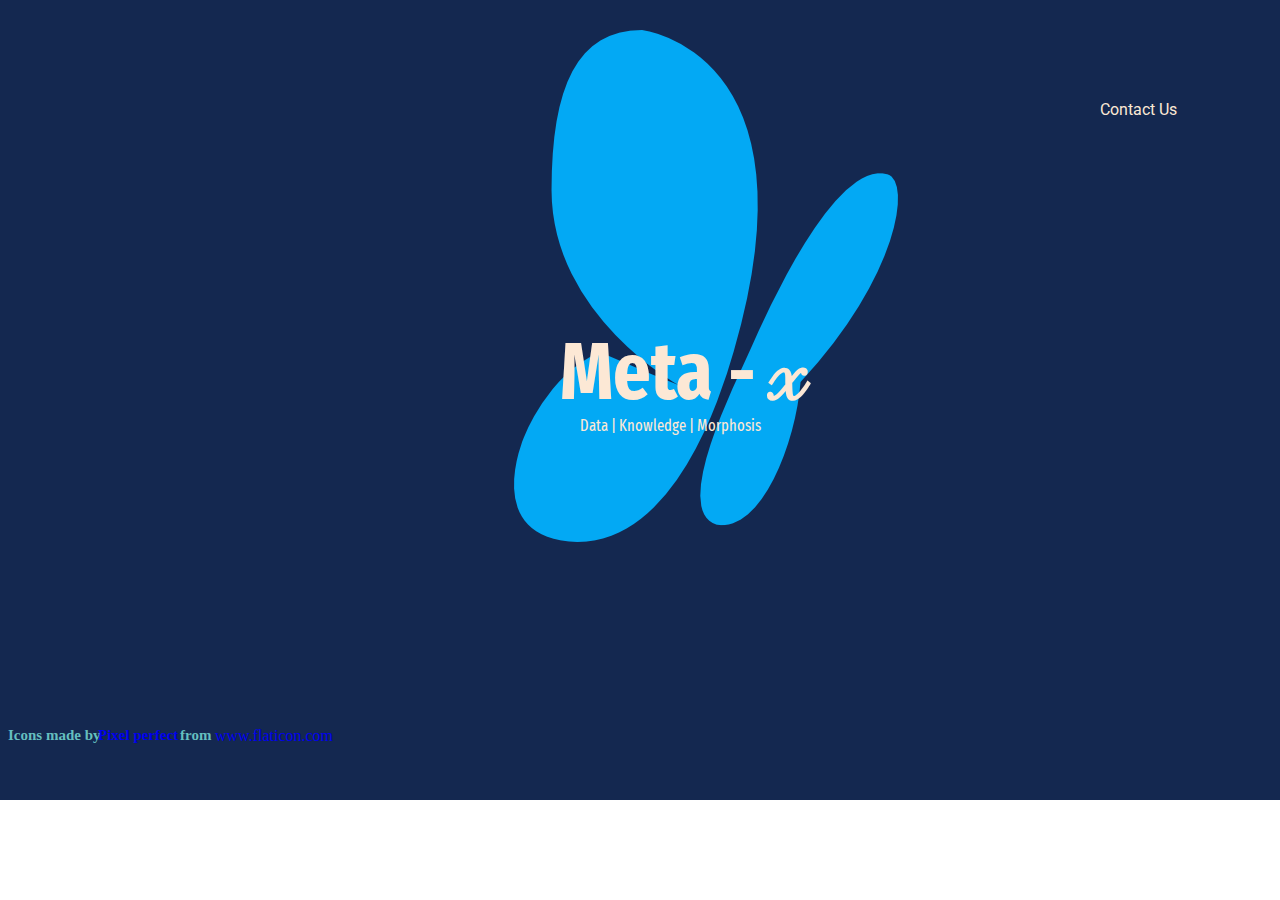
==== index.html @ caba2624 "Update index.html" ====
<!DOCTYPE html>
<html lang="en" dir="ltr">
  <head>
    <title>Meta - x</title>
    <meta charset="utf-8">
    <link href="https://fonts.googleapis.com/css2?family=Parisienne&display=swap" rel="stylesheet">
    <link href="https://fonts.googleapis.com/css2?family=Montserrat+Alternates:wght@300&display=swap" rel="stylesheet">
    <link rel="stylesheet" href="css/styles.css">
    <link rel="icon" href="favicon.ico">
    <link href="https://fonts.googleapis.com/css2?family=Fira+Sans+Extra+Condensed&display=swap" rel="stylesheet">
    <link href="https://fonts.googleapis.com/css2?family=Roboto&display=swap" rel="stylesheet">
  </head>
  <body>
    <div class="sec1">
      <img class="butterfly"src="butterfly.png" alt="">
      <a class="About" href="about.html">Contact Us</a>
    <center>
      <h1 class="meta">Meta - </h1><h1 class="x"> x</h1>
      <p>Data | Knowledge | Morphosis</p>
    </div>      
    </center>
     <h1 class="ed">Icons made by<h1> <a class="en" href="https://icon54.com/" title="Pixel perfect">Pixel perfect</a> <h1 class="ll">from</h1> <a class="h11" href="https://www.flaticon.com" title="Flaticon">www.flaticon.com</a>
       </div>
       </body>
</html>
---- css/styles.css ----
h1 {
  font-size: 15px;
}
p {
  color: #fce8d5;
  position: absolute;
  top: 400px;
  left: 580px;
  font-family: 'Fira Sans Extra Condensed', sans-serif;
}
a {
  text-decoration: none;
}
a:hover {
  color: #ea6227;
}
.bc {
  position: absolute;
  top: 790px;
  background-color: #142850;
}
.enn {
  position: absolute;
  width: 100px;
  top: 727px;
  left: 100px;
  font-size: 15px;  
}
.f {
  color: #65BFBF;
  position: absolute;
  top: 700px;
  left: 225px;
  display: inline;
  font-size: 15px;
}
.ll {
  position: absolute;
  top: 717px;
  left: 180px;
  color: #65BFBF;
}
.h11 {
  position: absolute;
  top: 727px;
  left: 215px;
}
.phone {
  height: 50px;
  background-color: #142850;
  position: absolute;
  top: 115px;
}
.ef {
  color: #65BFBF;
  position: absolute;
  top: 700px;
  display: inline;
  font-size: 15px;
}
.g {
  position: absolute;
  top: 710px;
  left: 95px;
  display: inline;
  font-size: 15px;
}
.en {
  position: absolute;
  width: 100px;
  top: 727px;
  left: 98px;
  font-size: 15px;
}
.h1 {
  position: absolute;
  top: 727px;
  left: 260px;
}
.h2 {
  position: absolute;
  top: 745px;
  left: 260px;
}
.g1 {
  position: absolute;
  top: 745px;
  left: 95px;
  font-size: 15px;
}
.f1 {
  position: absolute;
  top: 735px;
  left: 225px;
  font-size: 15px;
  color: #65BFBF;
}
.h {
  position: absolute;
  top: 710px;
  left: 260px;
  display: inline;
  font-size: 15px;
}
.sec1 {
  position: absolute;
  left: 0;
  right: 0;
  top: 0;
  bottom: 0;
  height: 800px;
  background-color: #142850;
}
.meta {
  color: #fce8d5;
  position: absolute;
  font-size: 80px;
  top: 270px;
  left: 560px;
  font-family: 'Fira Sans Extra Condensed', sans-serif;
  display: inline;
}
.meta1 {
  font-size: 50px;
  color: #fce8d5;
  position: absolute;
  top: 0;
  left: 560px;
  font-family: 'Fira Sans Extra Condensed', sans-serif;
  display: inline;
}
.meta2 {
  color: #fce8d5;
  position: absolute;
  top: 115px;
  left: 45px;
  font-family: 'Poppins', sans-serif;
  display: inline;
}
.meta3 {
  color: #fce8d5;
  position: absolute;
  top: 185px;
  left: 55px;
  font-family: 'Poppins', sans-serif;
  display: inline;
}
.meta4 {
  color: #fce8d5;
  position: absolute;
  top: 250px;
  left: 55px;
  font-family: 'Poppins', sans-serif;
  display: inline;
}
.meta5 {
  color: #fce8d5;
  position: absolute;
  top: 317px;
  left: 55px;
  font-family: 'Poppins', sans-serif;
  display: inline;
}
.linkedin {
  height: 50px;
  position: absolute;
  top: 185px;
}
.mail {
  height: 50px;
  position: absolute;
  top: 250px;
}
.x {
  color: #fce8d5;
  font-size: 80px;
  position: absolute;
  top: 270px;
  left: 760px;
  font-family: 'Parisienne', cursive;
  display: inline;
  margin-left: 10px;
}
.butterfly {
  position: absolute;
  top: 30px;
  left: 450px;
}
.About {
  position: absolute;
  top: 100px;
  left: 1100px;
  font-family: 'Roboto', sans-serif;
  color: #fce8d5;
}
.d {
  color: black;
  height: 10px;
}
.em {
  color: #65BFBF;
  position: absolute;
  top: 700px;
  font-size: 15px;
}
.twitter {
  position: absolute;
  top: 325px;
  height: 50px;
}
.eg {
  position: absolute;
  top: 20px;
}
.el {
  width: 100px;
  font-size: 15px;
  position: absolute;
  top: 735px;
  color: #65BFBF;
}
.ed {
  width: 100px;
  font-size: 15px;
  position: absolute;
  top: 717px;
  color: #65BFBF;
}

.l {
width: 100px;
font-size: 15px;
position: absolute;
top: 717px;
left: 225px;
color: #65BFBF;
}
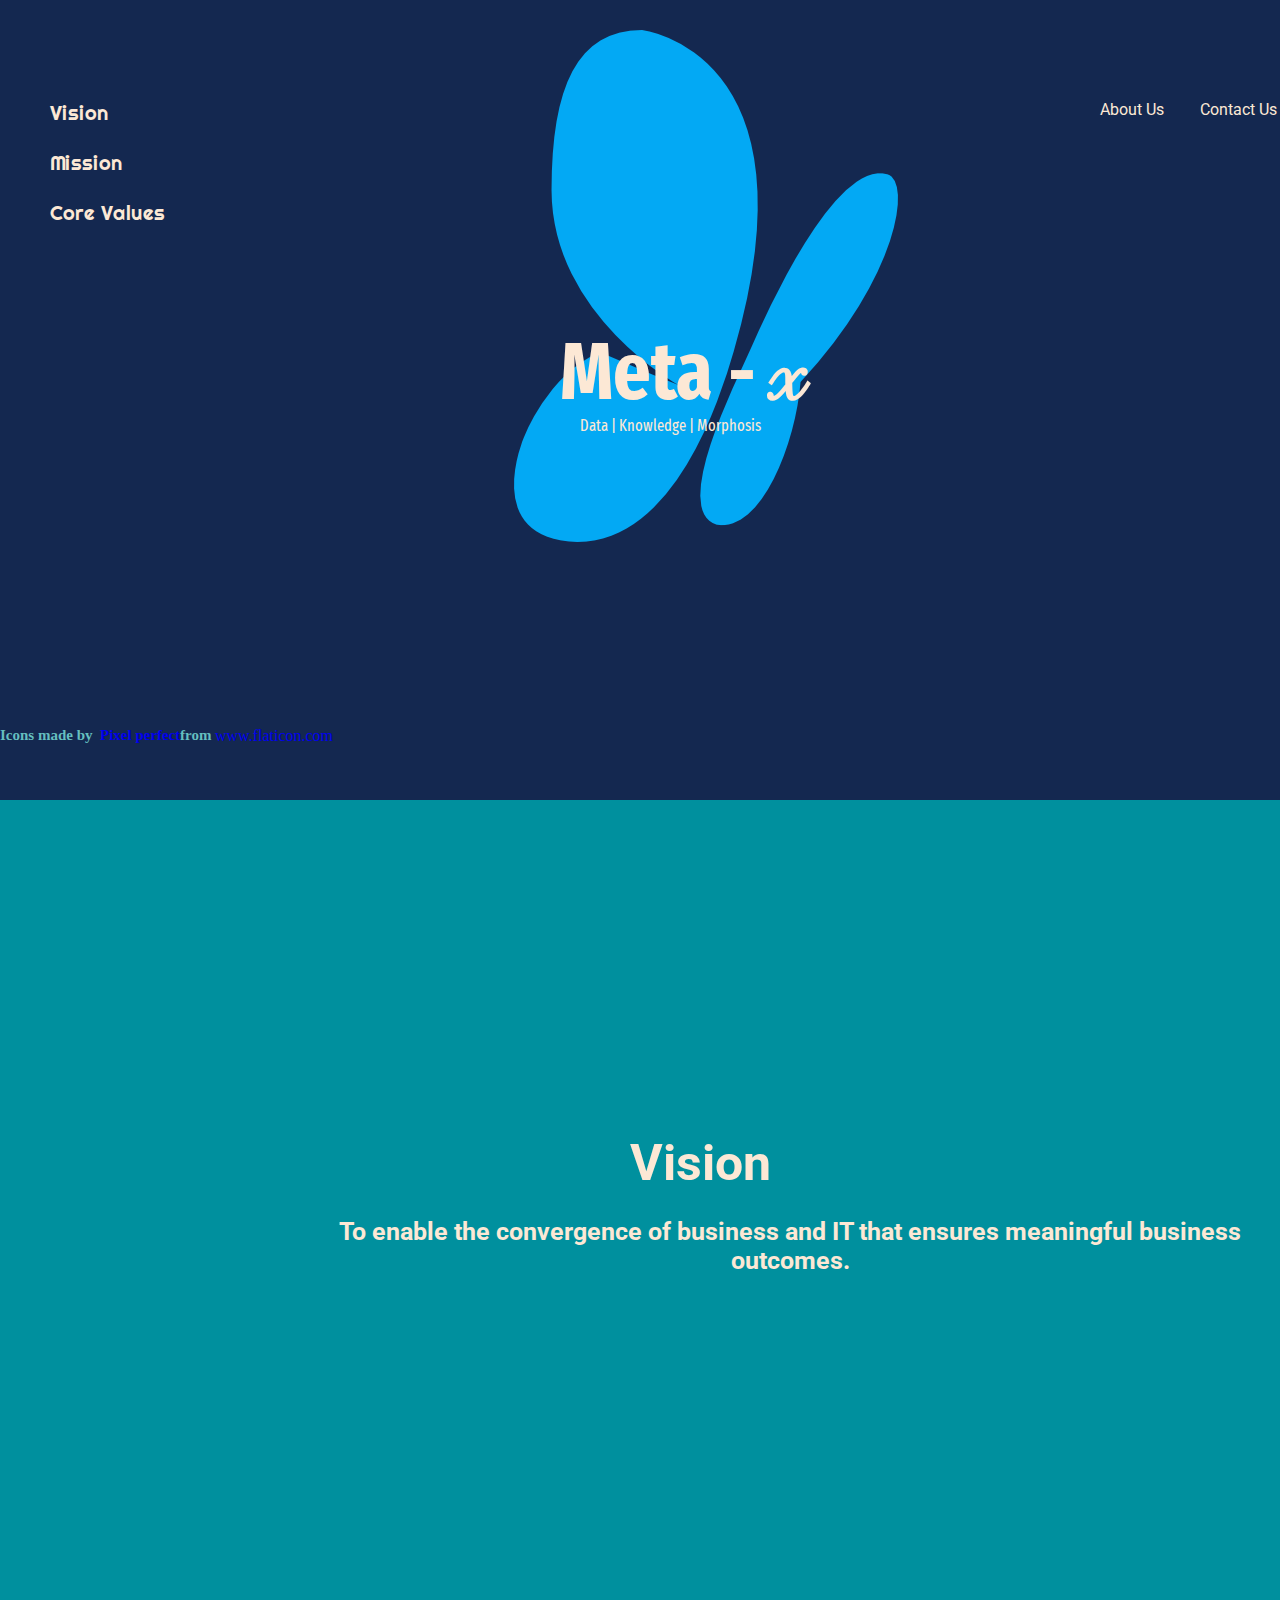
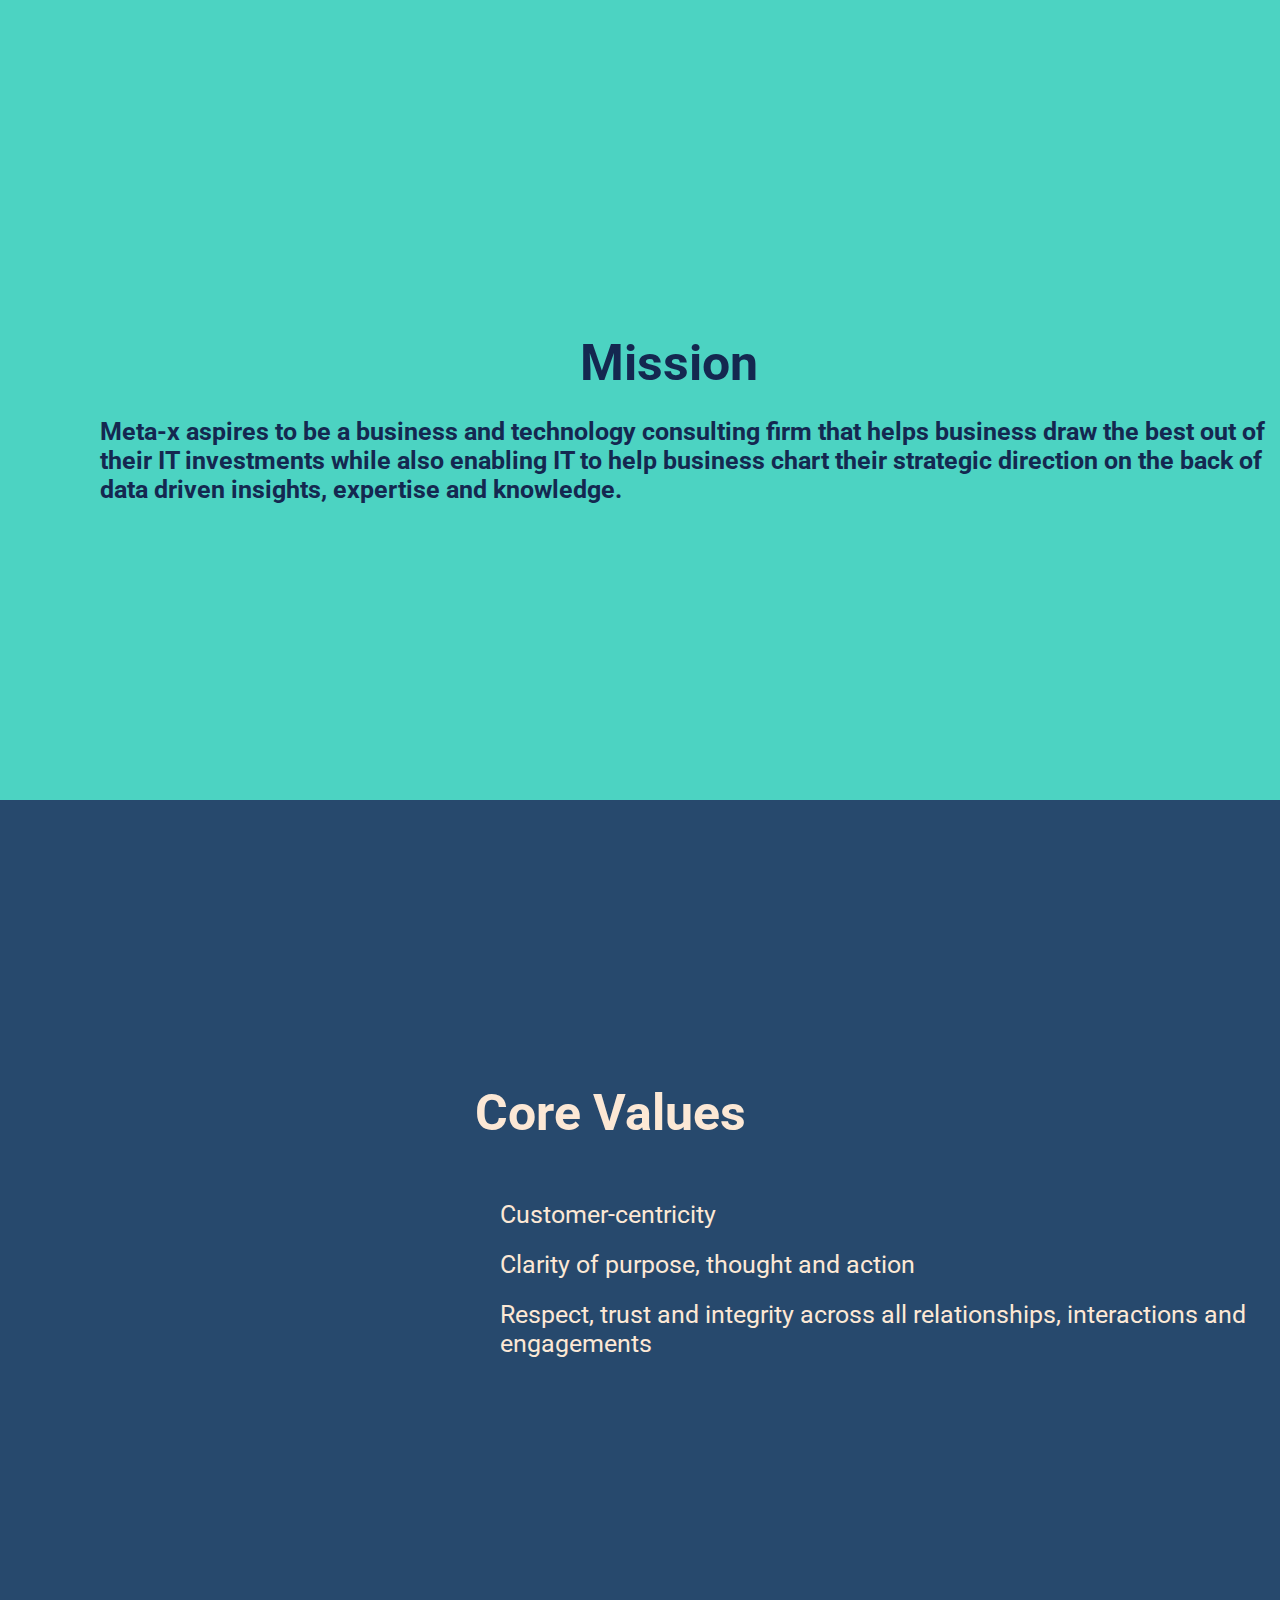
==== commit 0d9f4b04: "Add files via upload" ====
--- a/index.html
+++ b/index.html
@@ -1,25 +1,55 @@
-<!DOCTYPE html>
-<html lang="en" dir="ltr">
-  <head>
-    <title>Meta - x</title>
-    <meta charset="utf-8">
-    <link href="https://fonts.googleapis.com/css2?family=Parisienne&display=swap" rel="stylesheet">
-    <link href="https://fonts.googleapis.com/css2?family=Montserrat+Alternates:wght@300&display=swap" rel="stylesheet">
-    <link rel="stylesheet" href="css/styles.css">
-    <link rel="icon" href="favicon.ico">
-    <link href="https://fonts.googleapis.com/css2?family=Fira+Sans+Extra+Condensed&display=swap" rel="stylesheet">
-    <link href="https://fonts.googleapis.com/css2?family=Roboto&display=swap" rel="stylesheet">
-  </head>
-  <body>
-    <div class="sec1">
-      <img class="butterfly"src="butterfly.png" alt="">
-      <a class="About" href="about.html">Contact Us</a>
-    <center>
-      <h1 class="meta">Meta - </h1><h1 class="x"> x</h1>
-      <p>Data | Knowledge | Morphosis</p>
-    </div>      
-    </center>
-     <h1 class="ed">Icons made by<h1> <a class="en" href="https://icon54.com/" title="Pixel perfect">Pixel perfect</a> <h1 class="ll">from</h1> <a class="h11" href="https://www.flaticon.com" title="Flaticon">www.flaticon.com</a>
-       </div>
-       </body>
-</html>
+<!DOCTYPE html>
+<html lang="en" dir="ltr">
+  <head>
+    <meta charset="utf-8">
+    <title>Meta - x</title>
+    <link href="https://fonts.googleapis.com/css2?family=Righteous&display=swap" rel="stylesheet">
+    <link href="https://fonts.googleapis.com/css2?family=Roboto:ital@1&display=swap" rel="stylesheet">
+    <link href="https://fonts.googleapis.com/css2?family=Satisfy&display=swap" rel="stylesheet">
+    <link href="https://fonts.googleapis.com/css2?family=Parisienne&display=swap" rel="stylesheet">
+    <link href="https://fonts.googleapis.com/css2?family=Montserrat+Alternates:wght@300&display=swap" rel="stylesheet">
+    <link rel="stylesheet" href="css\styles.css">
+    <link rel="icon" href="images1\favicon.ico">
+    <link href="https://fonts.googleapis.com/css2?family=Fira+Sans+Extra+Condensed&display=swap" rel="stylesheet">
+  </head>
+  <body>
+    <div class="sec1">
+      <img class="butterfly"src="images1\butterfly.png" alt="">
+      <a class="ContactUs" href="contactus.html">Contact Us</a>
+      <a class="AboutUs" href="aboutus.html">About Us</a>
+      <a class="vision000"href="#vision">Vision</a>
+      <a class="mission000"href="#mission">Mission</a>
+      <a class="corevalues000" href="#corevalues">Core Values</a>
+    <center>
+      <h1 class="meta">Meta - </h1><h1 class="x"> x</h1>
+      <p class="bbb">Data | Knowledge | Morphosis</p>
+    </center>
+       <h1 class="ed">Icons made by<h1> <a class="enn" href="https://icon54.com/" title="Pixel perfect">Pixel perfect</a> <h1 class="ll">from</h1> <a class="h11" href="https://www.flaticon.com" title="Flaticon">www.flaticon.com</a>
+    </div>
+    <div class="sec2">
+      <center>
+        <a name="vision"></a>
+        <h1 class="vision">Vision</h1>
+        <h1 class="vision1">To enable the convergence of business and IT that ensures meaningful business outcomes.</h1>
+      </center>
+    </div>
+    <div class="sec3">
+      <a name="mission"></a>
+       <h1 class="mission">Mission</h1>
+       <h1 class="mission1">Meta-x aspires to be a business and technology consulting firm
+         that helps business draw the best out of their IT
+         investments while also enabling IT to help business chart
+         their strategic direction on the back of data driven insights,
+         expertise and knowledge.</h1>
+    </div>
+    <div class="sec4">
+      <a name="corevalues"></a>
+      <h1 class="corevalues">Core Values</h1>
+      <ul type="">
+        <li class="no1">Customer-centricity</li>
+        <li class="no2">Clarity of purpose, thought and action</li>
+        <li class="no3">Respect, trust and integrity across all relationships, interactions and engagements</li>
+      </ul>
+    </div>
+  </body>
+</html>
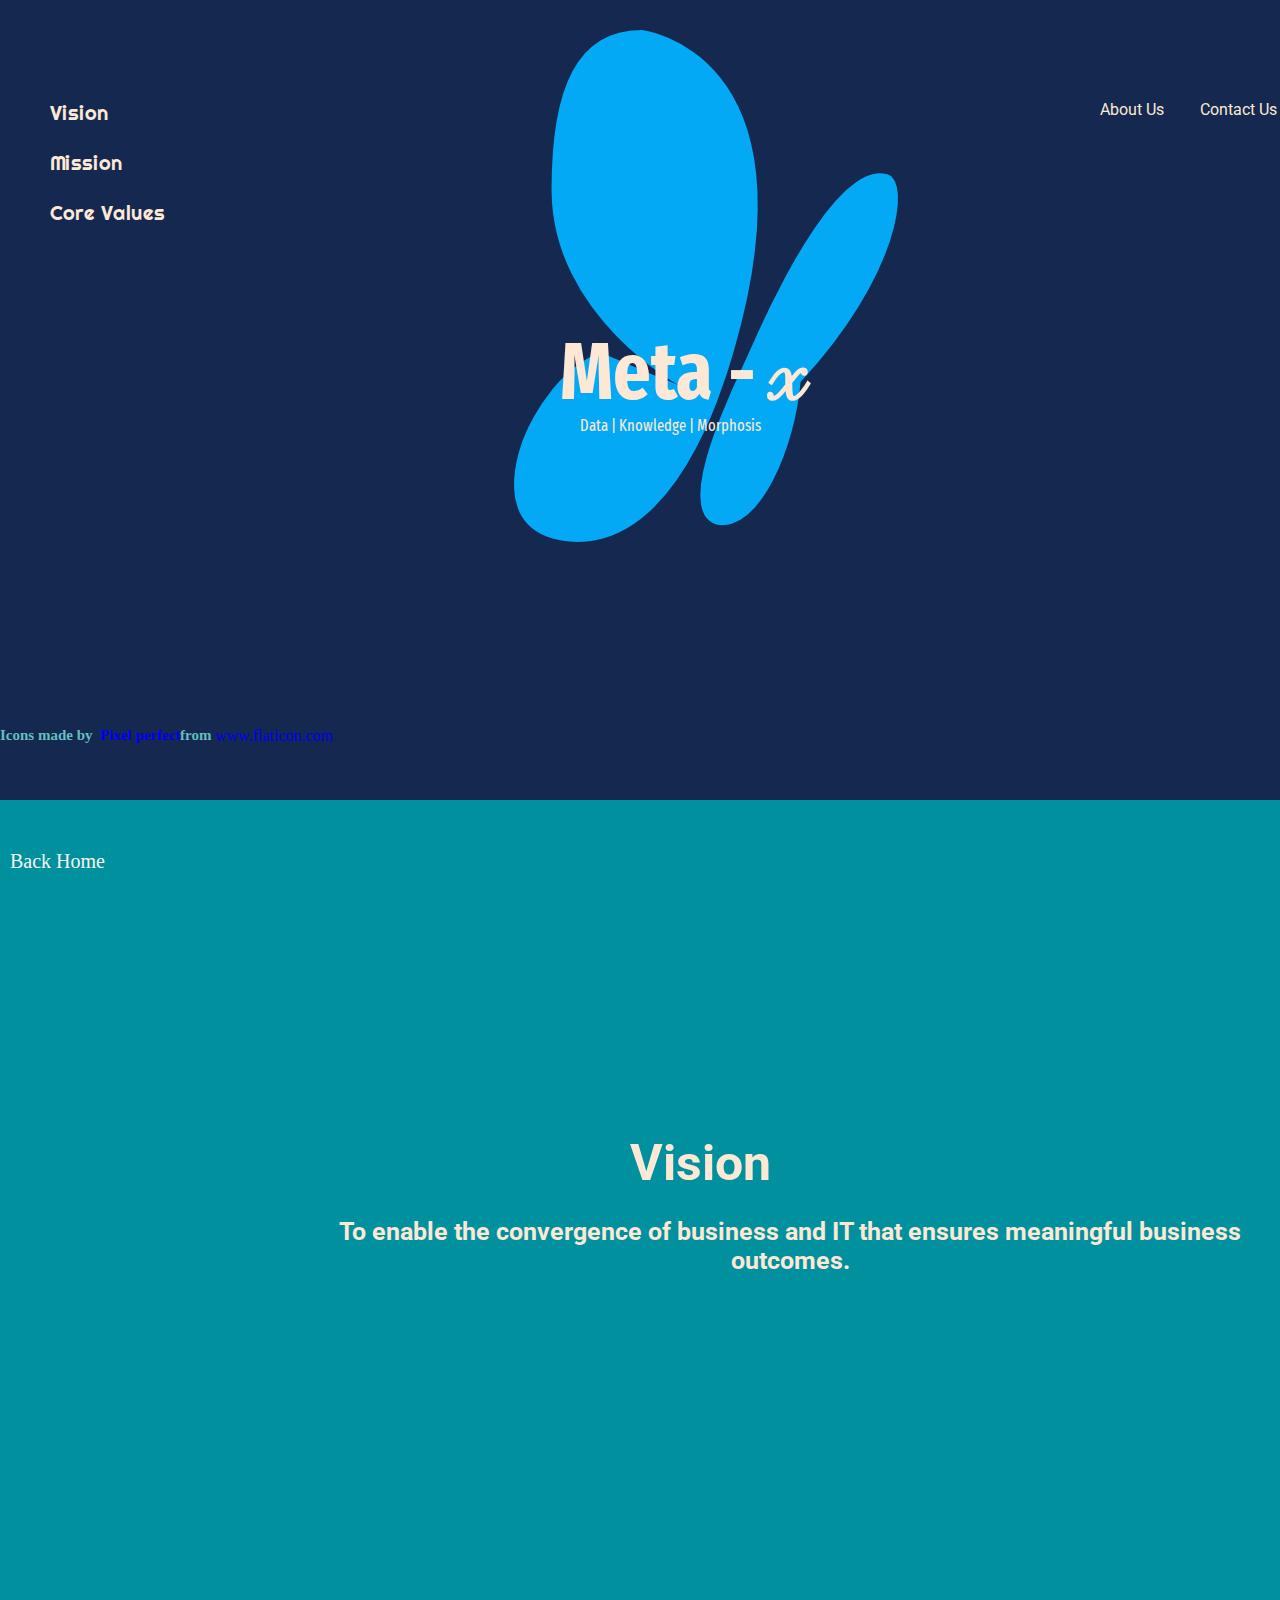
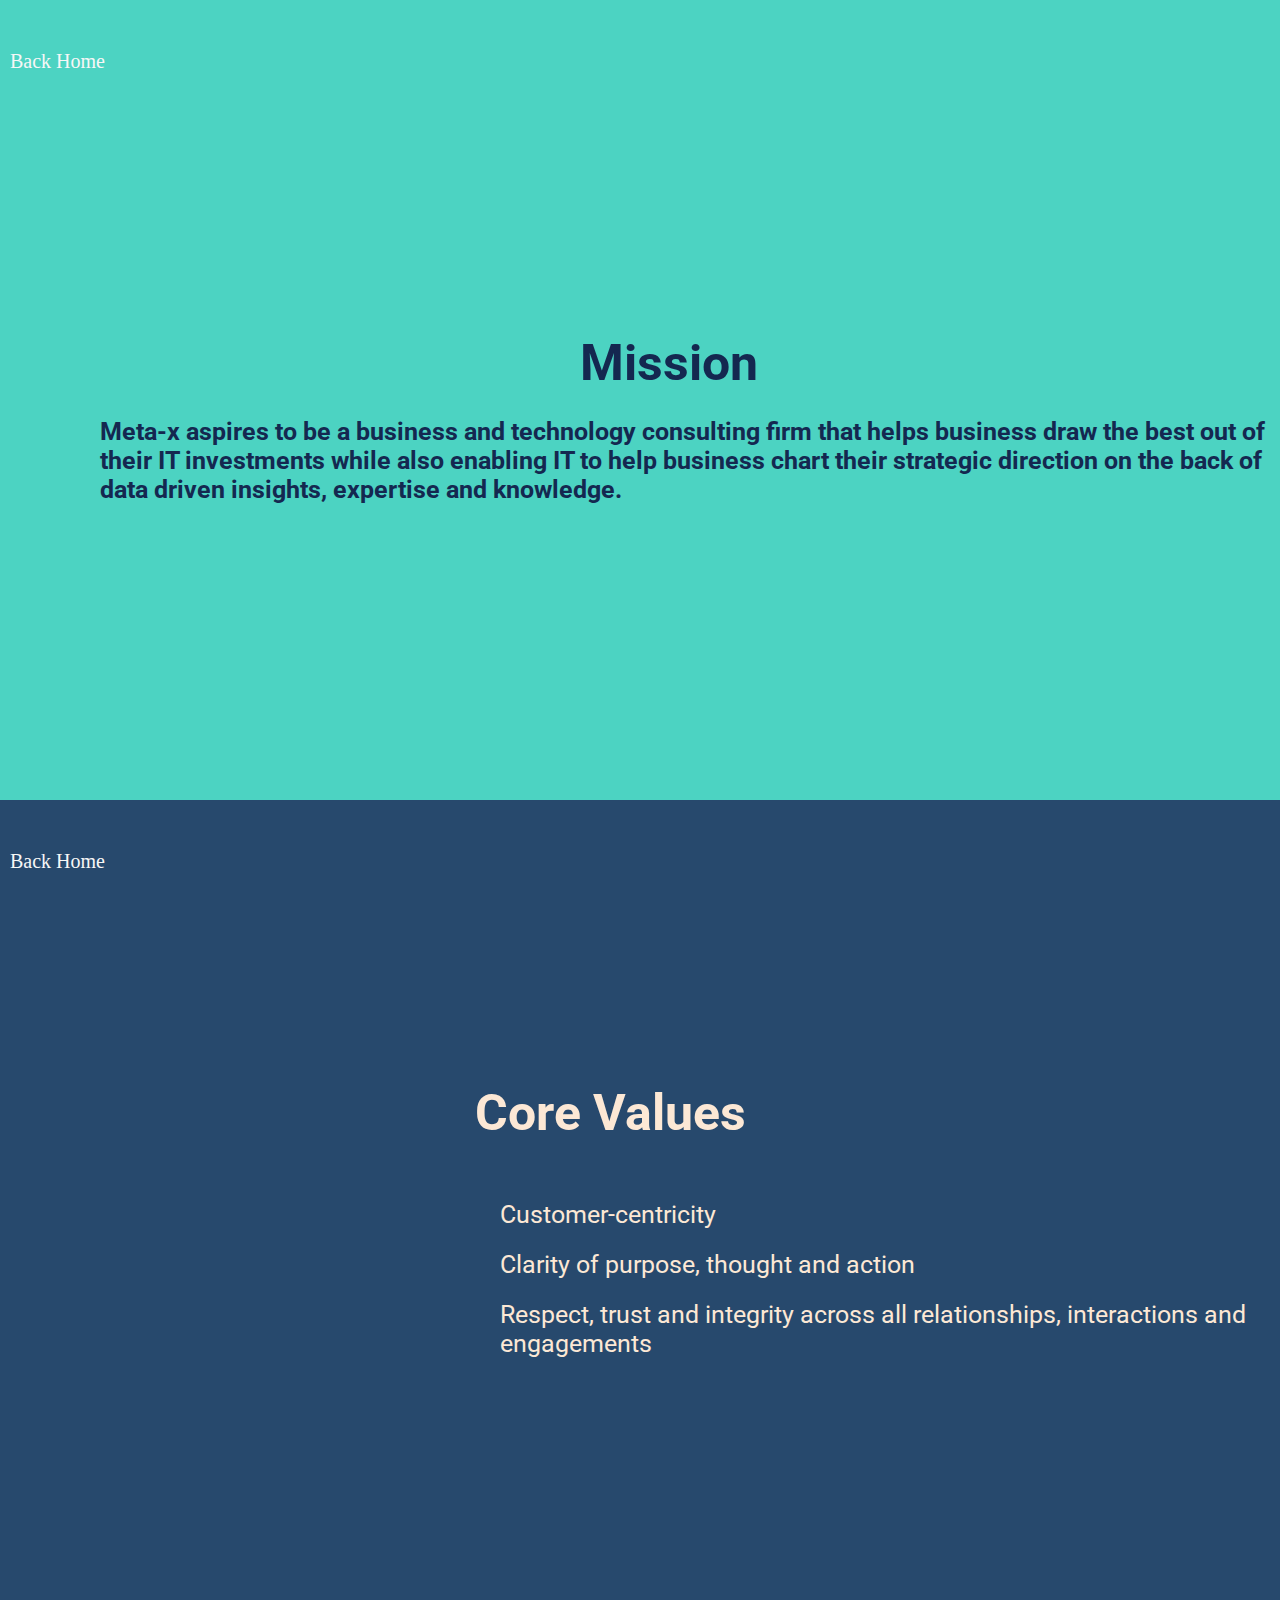
==== commit 1694bb75: "Update index.html" ====
--- a/index.html
+++ b/index.html
@@ -3,6 +3,7 @@
   <head>
     <meta charset="utf-8">
     <title>Meta - x</title>
+    <meta name="viewport" content="width=device-width, initial-scale=1.0">
     <link href="https://fonts.googleapis.com/css2?family=Righteous&display=swap" rel="stylesheet">
     <link href="https://fonts.googleapis.com/css2?family=Roboto:ital@1&display=swap" rel="stylesheet">
     <link href="https://fonts.googleapis.com/css2?family=Satisfy&display=swap" rel="stylesheet">
@@ -14,6 +15,7 @@
   </head>
   <body>
     <div class="sec1">
+      <a name="topp"></a>
       <img class="butterfly"src="images1\butterfly.png" alt="">
       <a class="ContactUs" href="contactus.html">Contact Us</a>
       <a class="AboutUs" href="aboutus.html">About Us</a>
@@ -29,12 +31,14 @@
     <div class="sec2">
       <center>
         <a name="vision"></a>
+        <a class="toppy"href="#topp">Back Home</a>
         <h1 class="vision">Vision</h1>
         <h1 class="vision1">To enable the convergence of business and IT that ensures meaningful business outcomes.</h1>
       </center>
     </div>
     <div class="sec3">
       <a name="mission"></a>
+      <a class="toppy"href="#topp">Back Home</a>
        <h1 class="mission">Mission</h1>
        <h1 class="mission1">Meta-x aspires to be a business and technology consulting firm
          that helps business draw the best out of their IT
@@ -44,6 +48,7 @@
     </div>
     <div class="sec4">
       <a name="corevalues"></a>
+      <a class="toppy"href="#topp">Back Home</a>
       <h1 class="corevalues">Core Values</h1>
       <ul type="">
         <li class="no1">Customer-centricity</li>
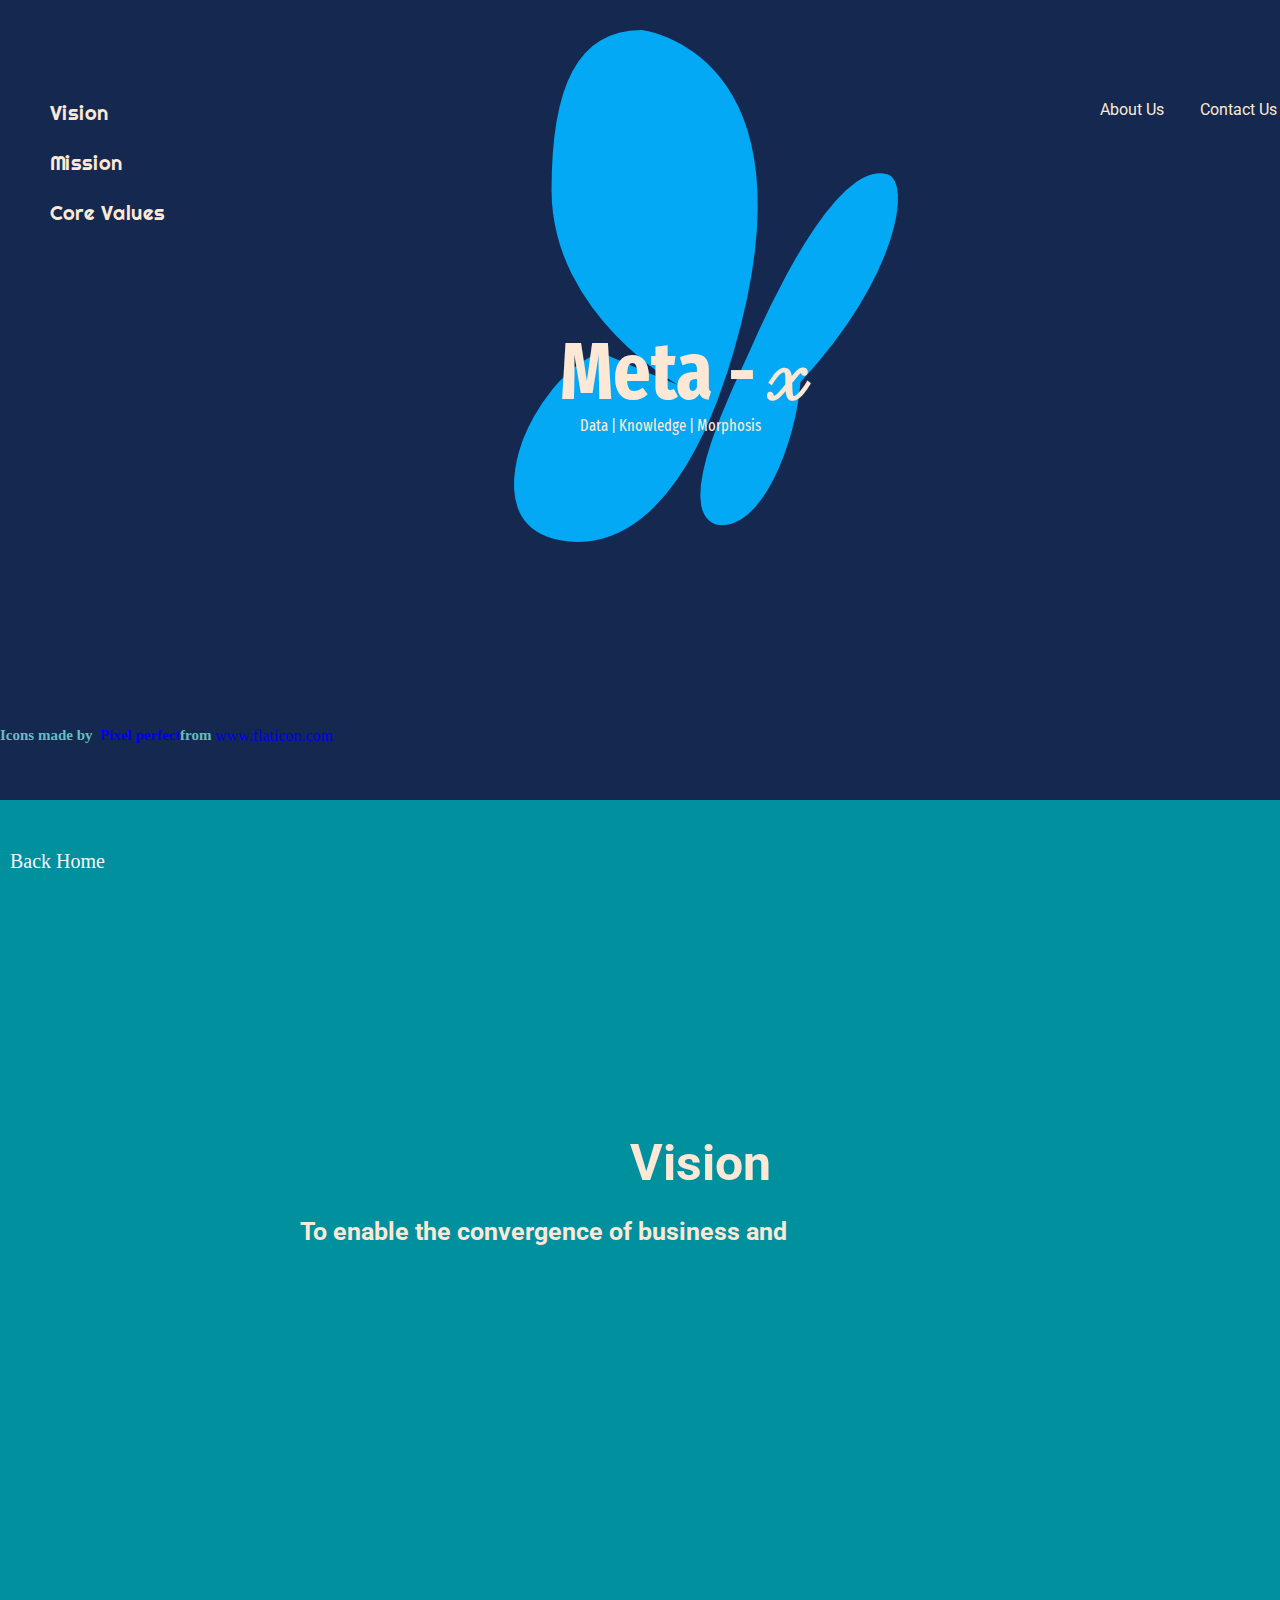
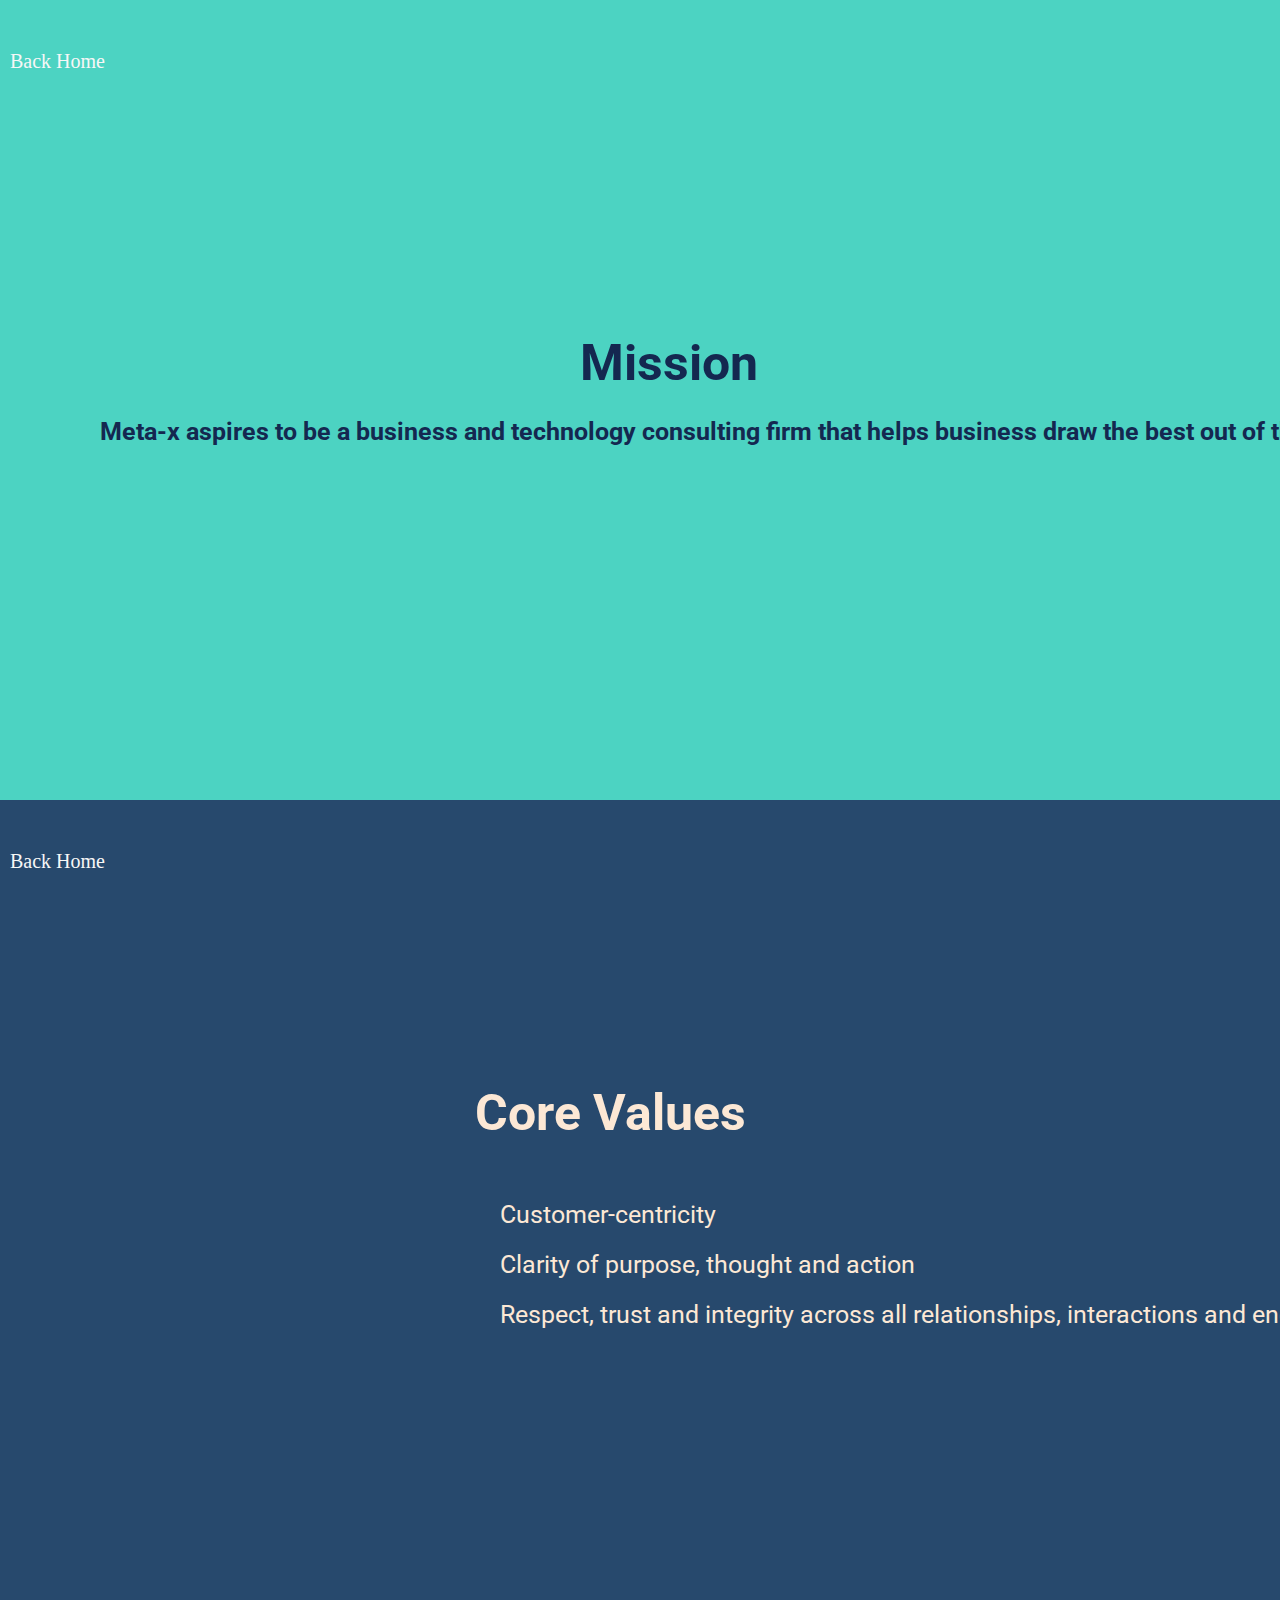
==== commit 5c970917: "Update index.html" ====
--- a/index.html
+++ b/index.html
@@ -3,6 +3,7 @@
   <head>
     <meta charset="utf-8">
     <title>Meta - x</title>
+    <link href="https://fonts.googleapis.com/css2?family=Anton&display=swap" rel="stylesheet">
     <meta name="viewport" content="width=device-width, initial-scale=1.0">
     <link href="https://fonts.googleapis.com/css2?family=Righteous&display=swap" rel="stylesheet">
     <link href="https://fonts.googleapis.com/css2?family=Roboto:ital@1&display=swap" rel="stylesheet">
@@ -16,7 +17,7 @@
   <body>
     <div class="sec1">
       <a name="topp"></a>
-      <img class="butterfly"src="images1\butterfly.png" alt="">
+      <img class="butterfly"src="images1/butterfly.png" alt="">
       <a class="ContactUs" href="contactus.html">Contact Us</a>
       <a class="AboutUs" href="aboutus.html">About Us</a>
       <a class="vision000"href="#vision">Vision</a>
@@ -33,7 +34,8 @@
         <a name="vision"></a>
         <a class="toppy"href="#topp">Back Home</a>
         <h1 class="vision">Vision</h1>
-        <h1 class="vision1">To enable the convergence of business and IT that ensures meaningful business outcomes.</h1>
+        <h1 class="vision1">To enable the convergence of business and </h1>
+        <p class="vision11"> IT that ensures meaningful business outcomes. </p>
       </center>
     </div>
     <div class="sec3">
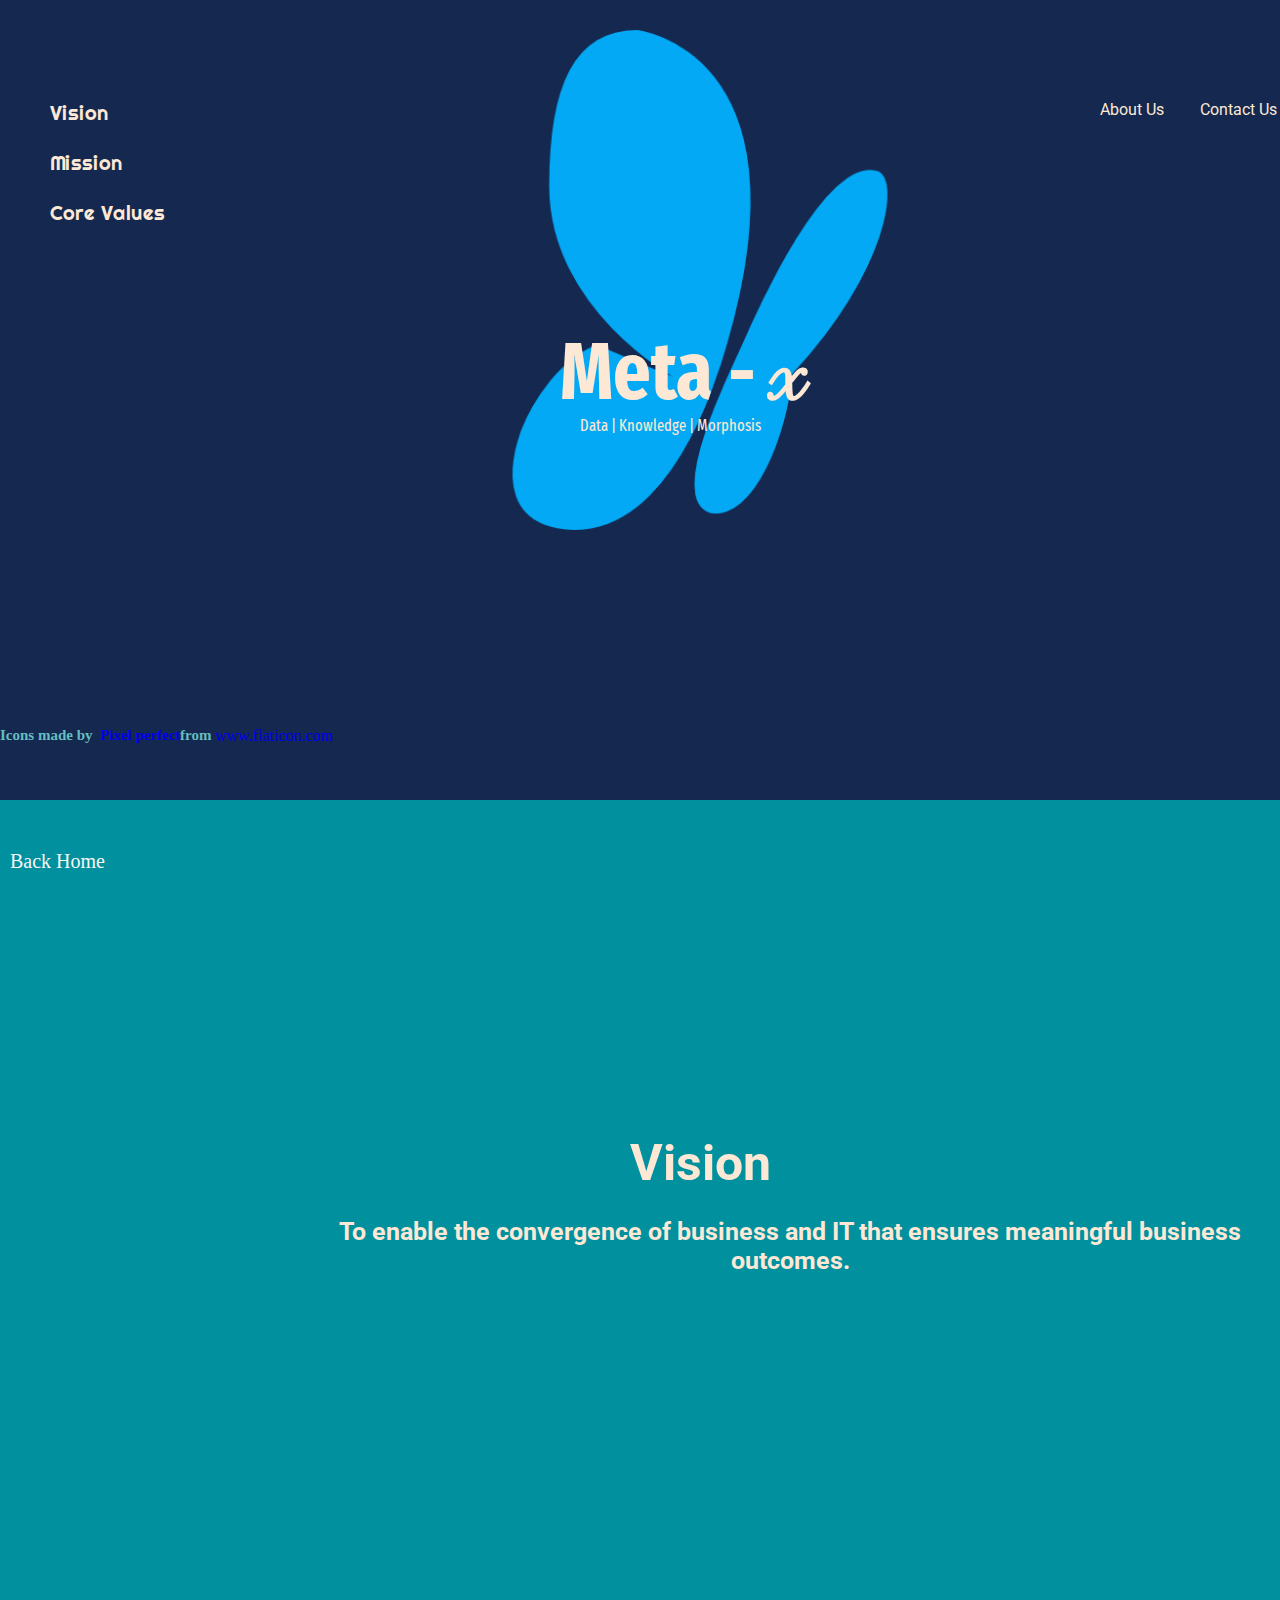
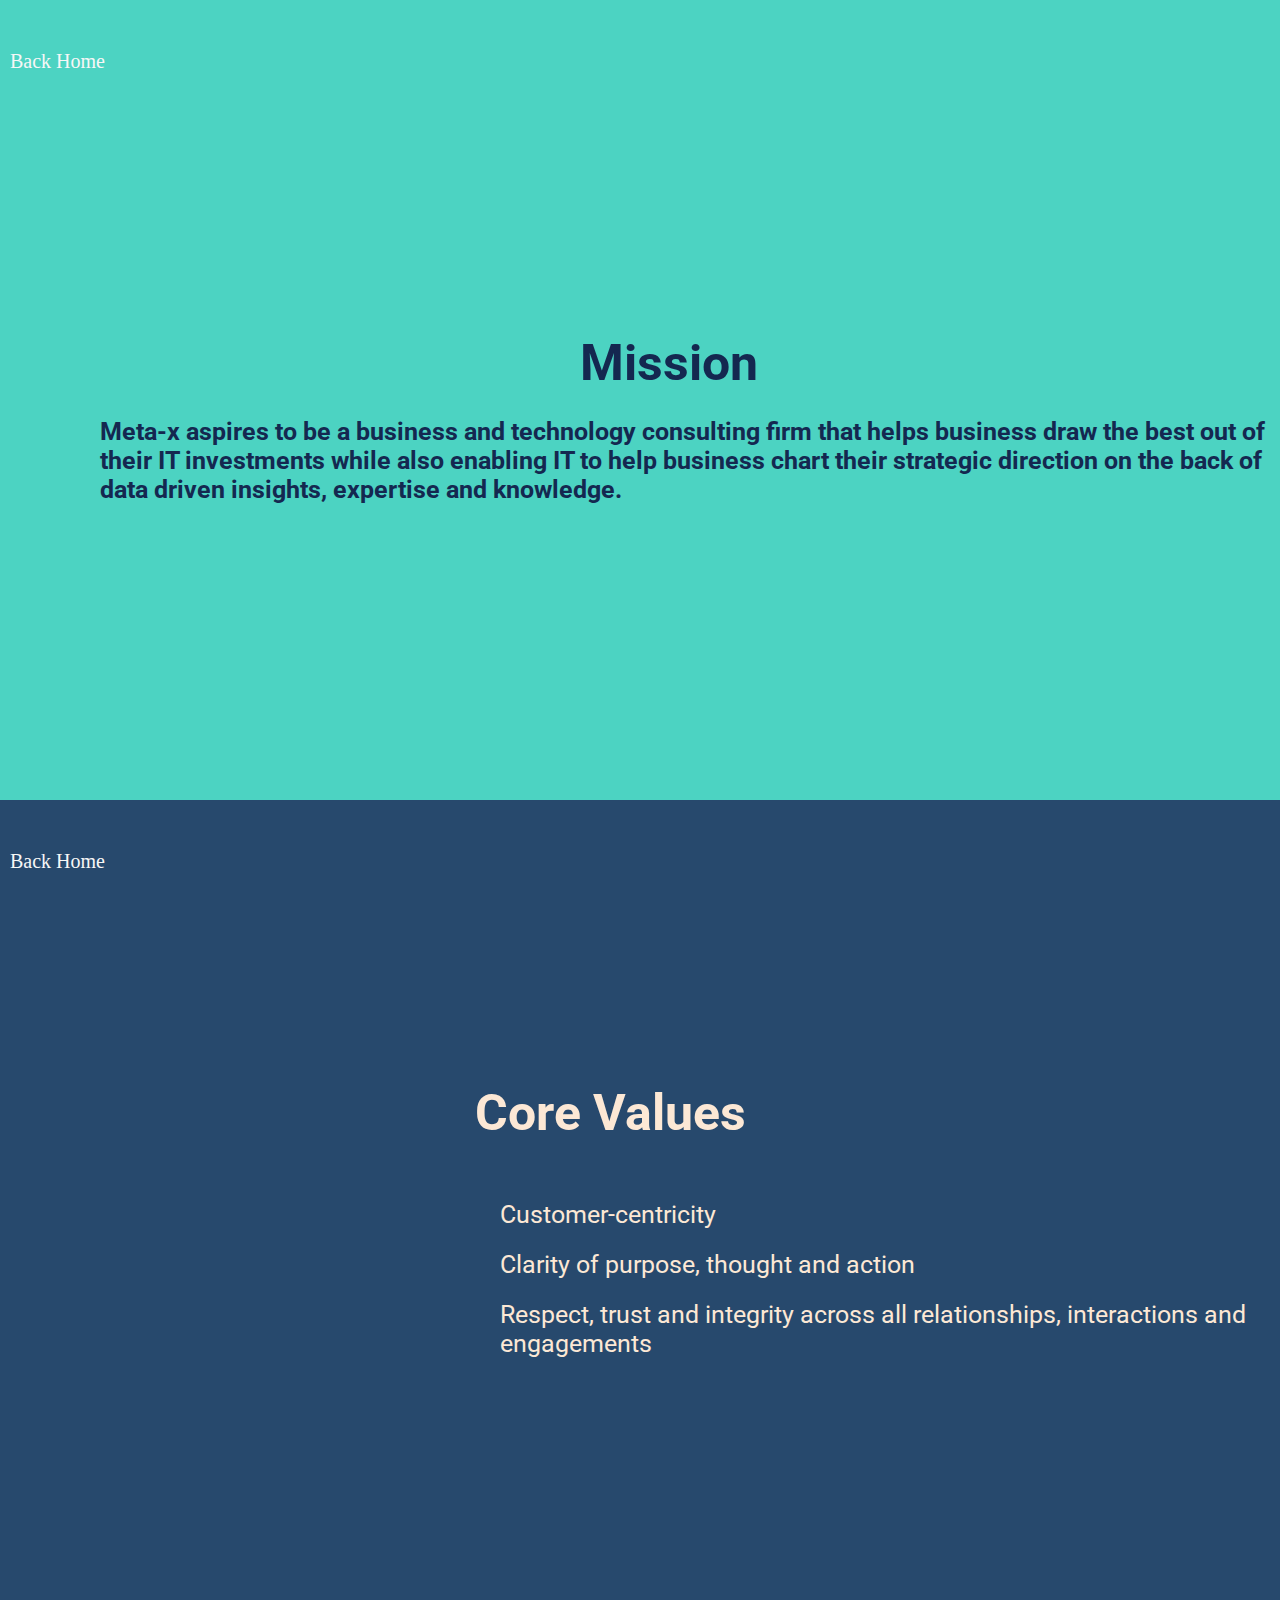
==== commit af070ba6: "Add files via upload" ====
--- a/index.html
+++ b/index.html
@@ -34,8 +34,7 @@
         <a name="vision"></a>
         <a class="toppy"href="#topp">Back Home</a>
         <h1 class="vision">Vision</h1>
-        <h1 class="vision1">To enable the convergence of business and </h1>
-        <p class="vision11"> IT that ensures meaningful business outcomes. </p>
+        <h1 class="vision1">To enable the convergence of business and IT that ensures meaningful business outcomes. </h1>
       </center>
     </div>
     <div class="sec3">
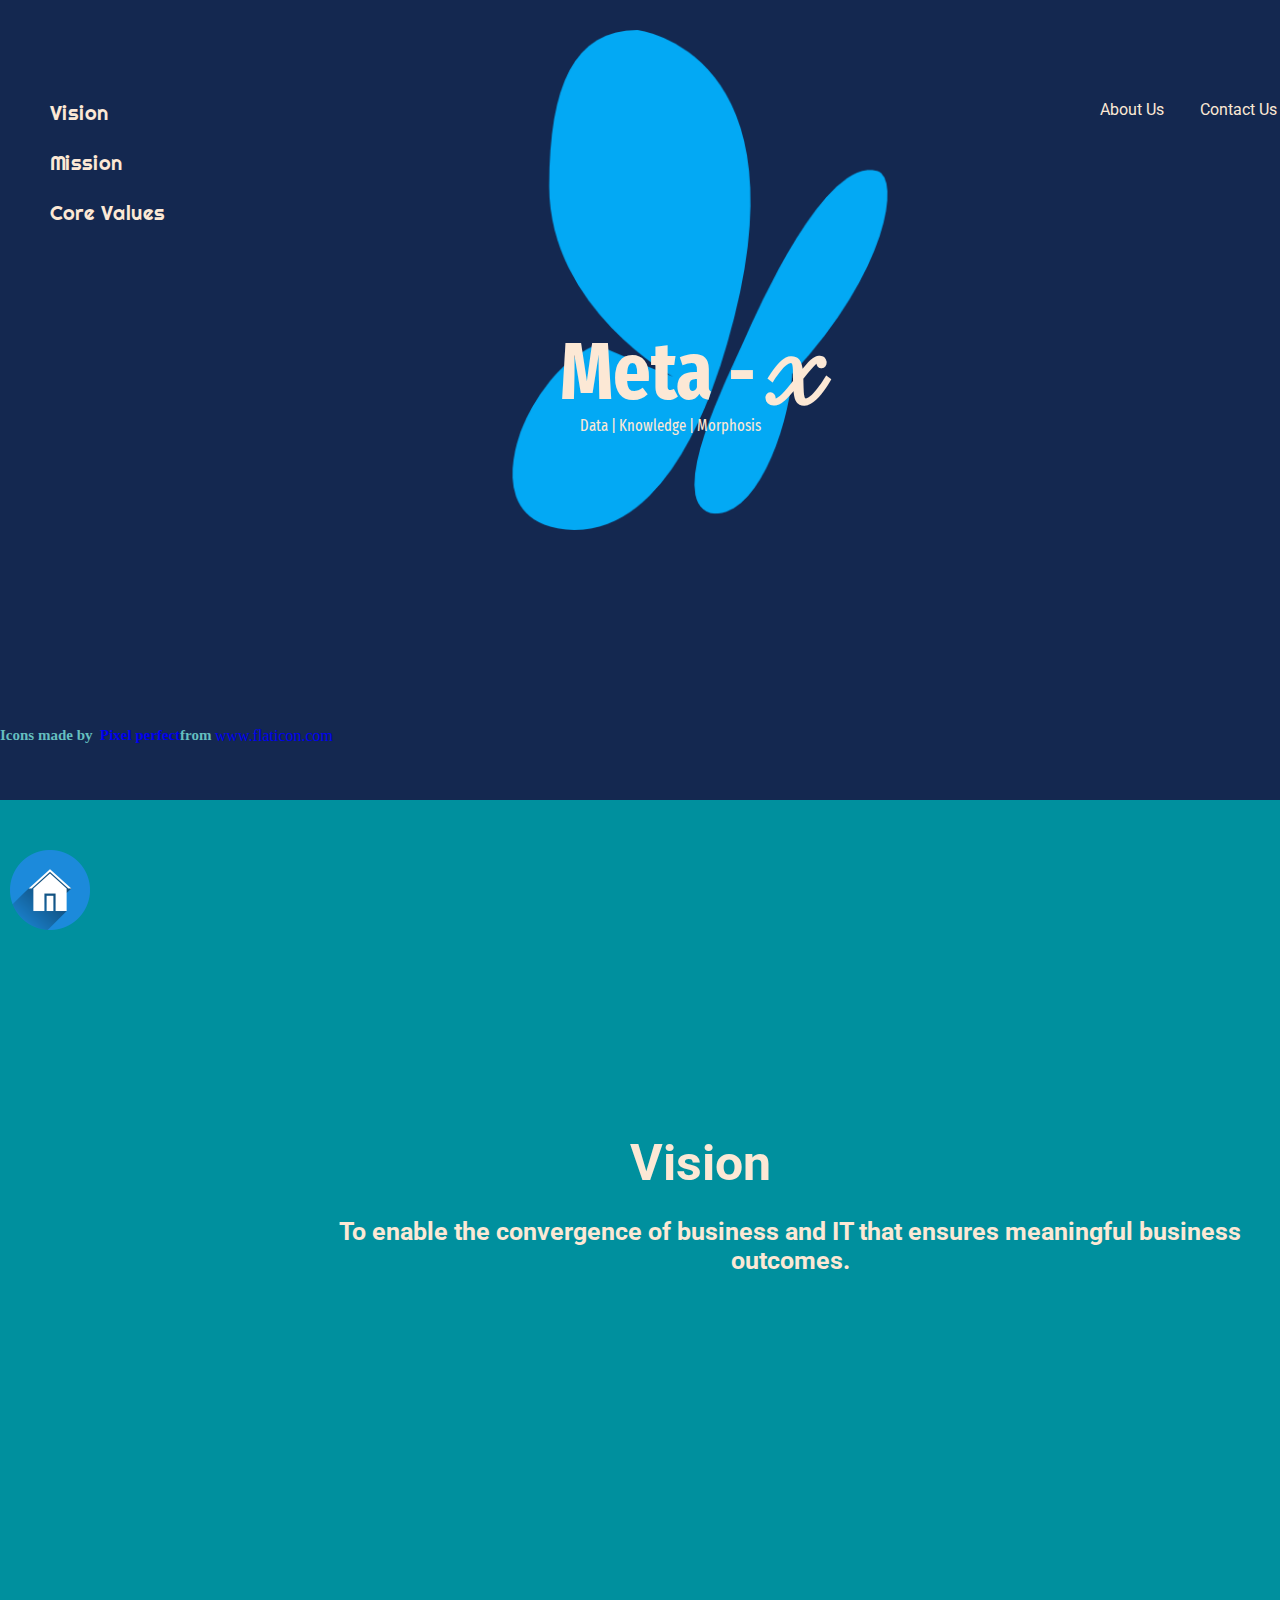
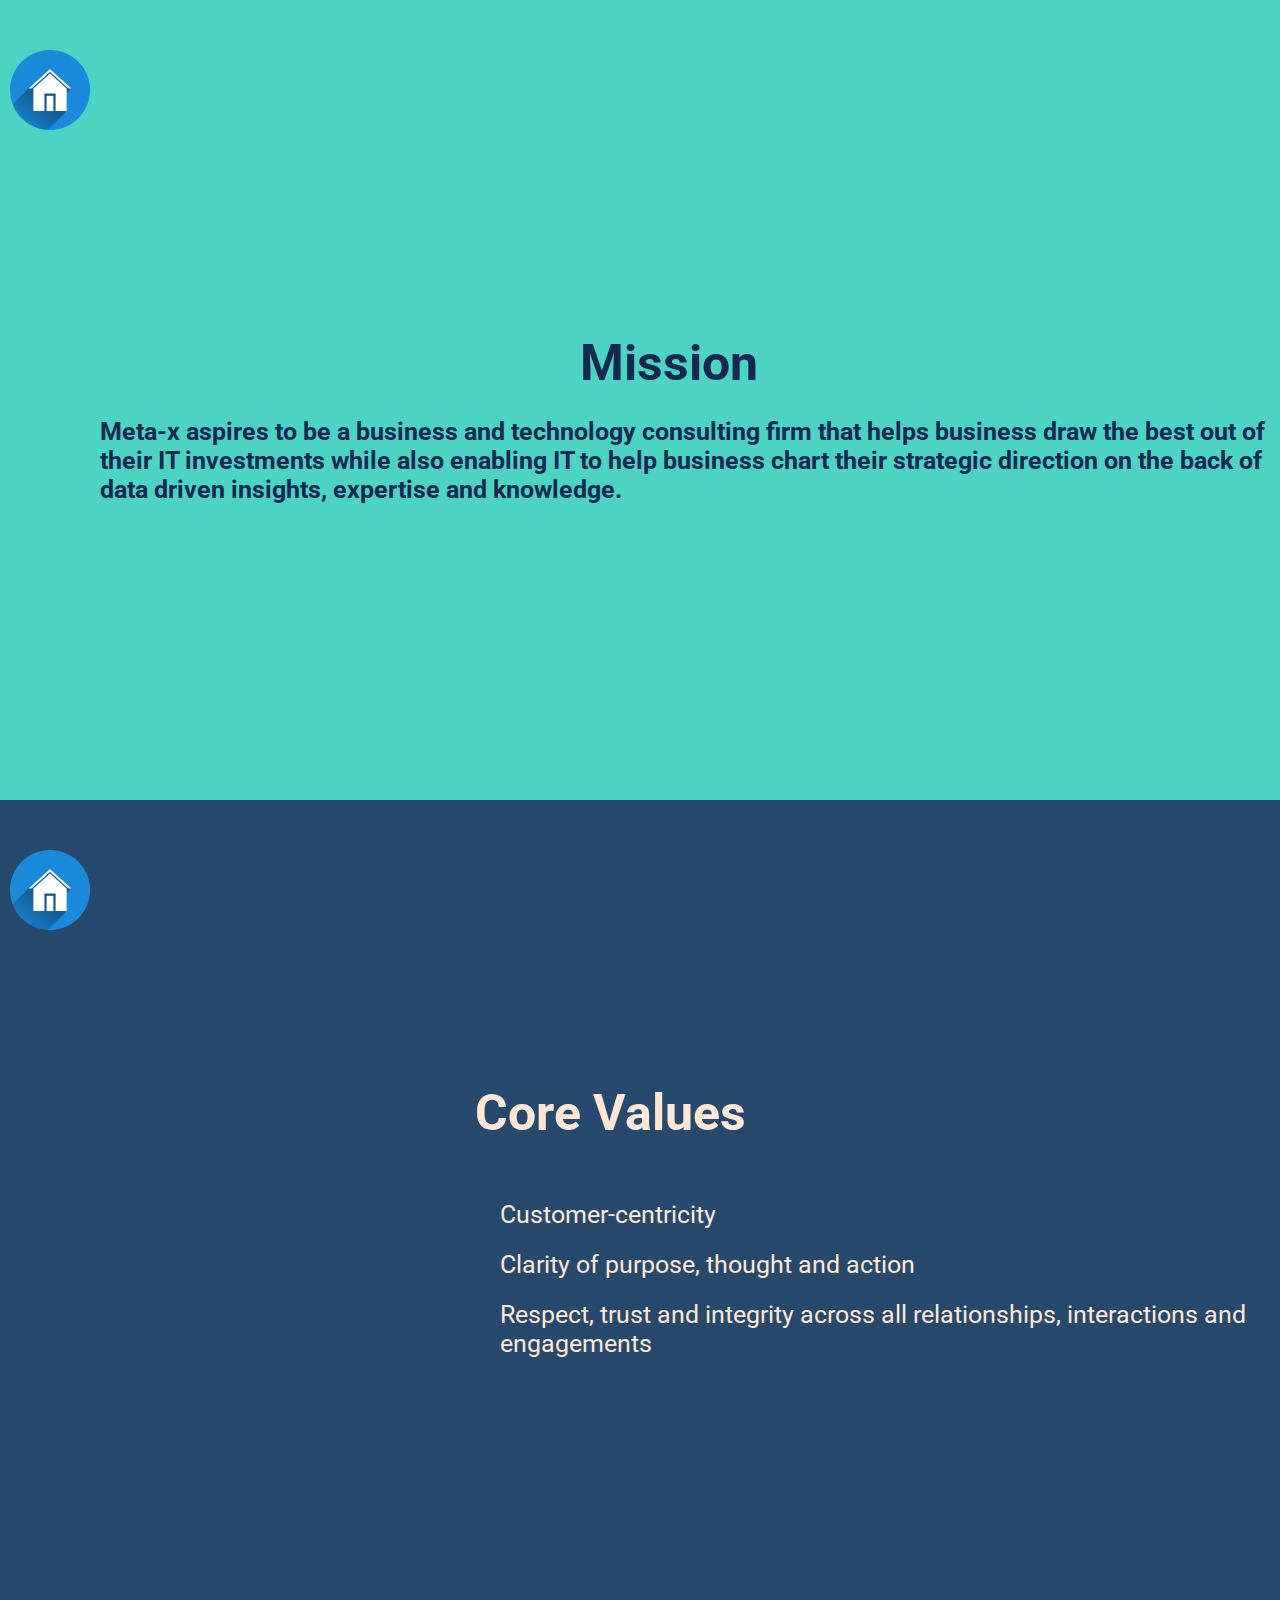
==== commit 03292645: "Add files via upload" ====
--- a/index.html
+++ b/index.html
@@ -17,10 +17,10 @@
   <body>
     <div class="sec1">
       <a name="topp"></a>
+      <a class="vision000"href="#vision">Vision</a>
       <img class="butterfly"src="images1/butterfly.png" alt="">
       <a class="ContactUs" href="contactus.html">Contact Us</a>
       <a class="AboutUs" href="aboutus.html">About Us</a>
-      <a class="vision000"href="#vision">Vision</a>
       <a class="mission000"href="#mission">Mission</a>
       <a class="corevalues000" href="#corevalues">Core Values</a>
     <center>
@@ -32,14 +32,14 @@
     <div class="sec2">
       <center>
         <a name="vision"></a>
-        <a class="toppy"href="#topp">Back Home</a>
+        <a class="toppy"href="#topp"><img class="homepage" src="images1/homepage.png" alt=""></a>
         <h1 class="vision">Vision</h1>
         <h1 class="vision1">To enable the convergence of business and IT that ensures meaningful business outcomes. </h1>
       </center>
     </div>
     <div class="sec3">
       <a name="mission"></a>
-      <a class="toppy"href="#topp">Back Home</a>
+      <a class="toppy"href="#topp"><img class="homepage" src="images1/homepage.png" alt=""></a>
        <h1 class="mission">Mission</h1>
        <h1 class="mission1">Meta-x aspires to be a business and technology consulting firm
          that helps business draw the best out of their IT
@@ -49,7 +49,7 @@
     </div>
     <div class="sec4">
       <a name="corevalues"></a>
-      <a class="toppy"href="#topp">Back Home</a>
+      <a class="toppy"href="#topp"><img class="homepage" src="images1/homepage.png" alt=""></a>
       <h1 class="corevalues">Core Values</h1>
       <ul type="">
         <li class="no1">Customer-centricity</li>
